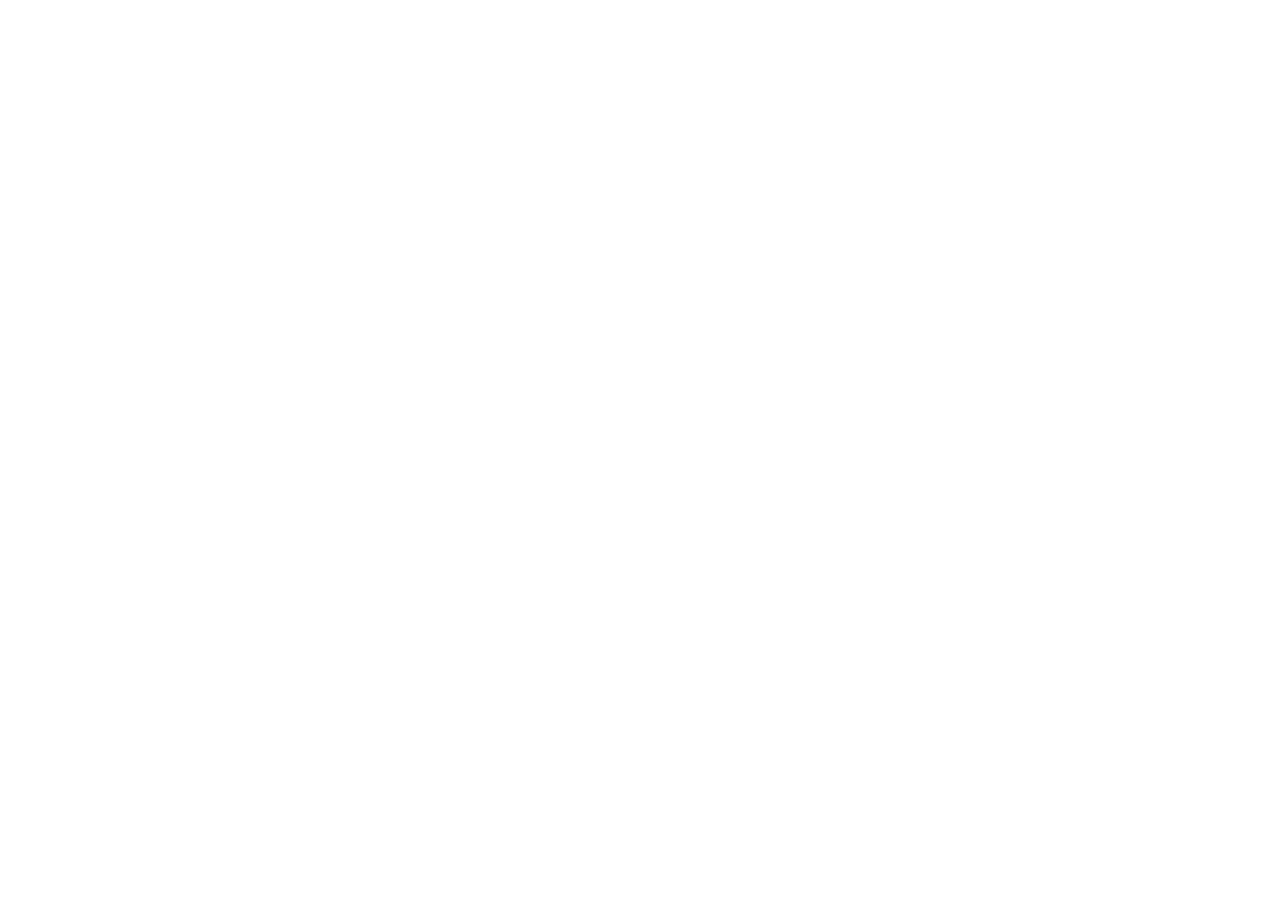
==== login.html @ da95b0d9 "init project" ====
<!DOCTYPE html>
<html lang="en">
  <head>
    <meta charset="UTF-8" />
    <meta http-equiv="X-UA-Compatible" content="IE=edge" />
    <meta name="viewport" content="width=device-width, initial-scale=1.0" />
    <title>Document</title>
  </head>
  <body></body>
</html>
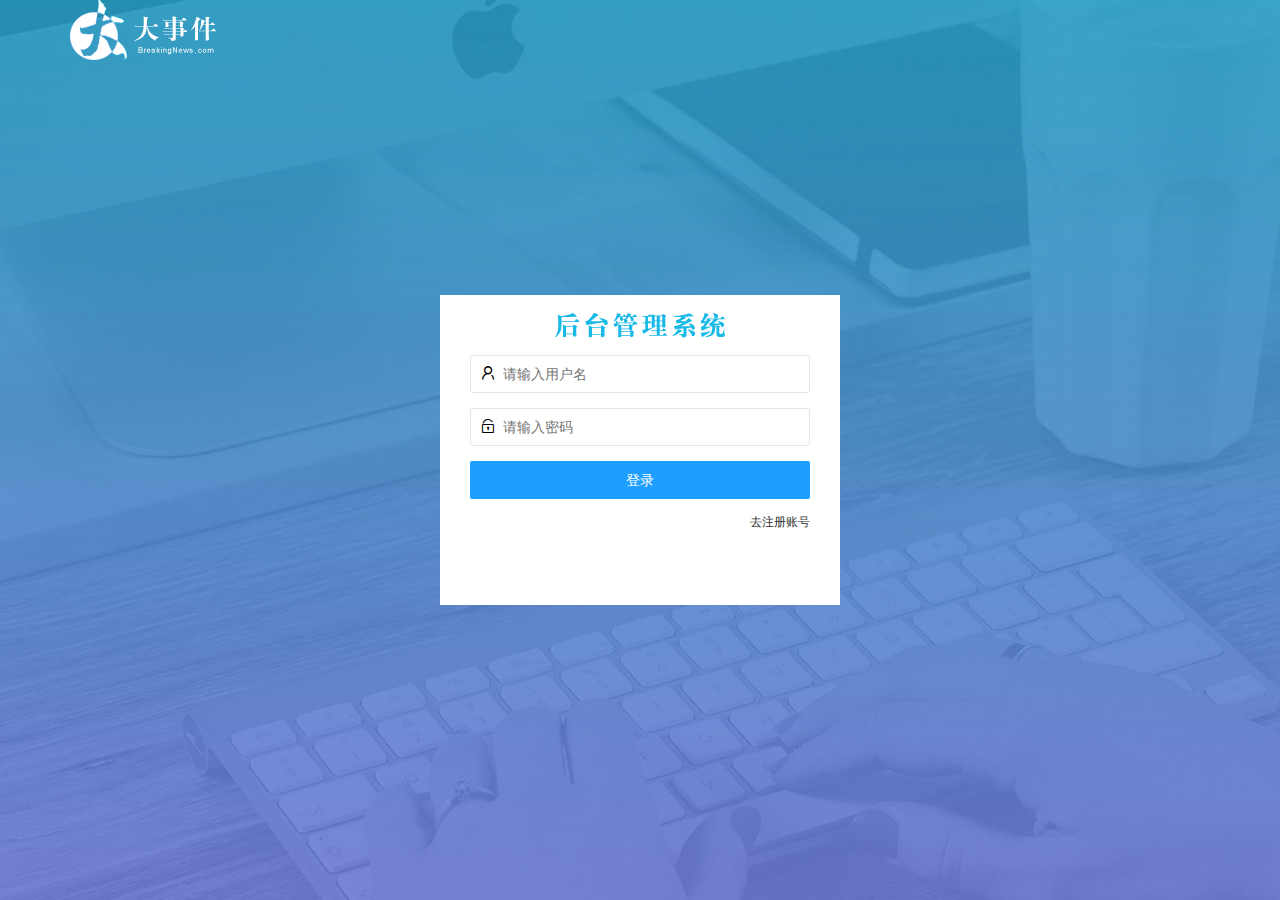
==== commit 03a6782c: "完成了登录注册的功能开发" ====
--- a/login.html
+++ b/login.html
@@ -2,9 +2,134 @@
 <html lang="en">
   <head>
     <meta charset="UTF-8" />
-    <meta http-equiv="X-UA-Compatible" content="IE=edge" />
     <meta name="viewport" content="width=device-width, initial-scale=1.0" />
-    <title>Document</title>
+    <title>大事件-登录/注册</title>
+    <!-- 导入 LayUI 的样式 -->
+    <link rel="stylesheet" href="/assets/lib/layui/css/layui.css" />
+    <!-- 导入自己的样式表 -->
+    <link rel="stylesheet" href="/assets/css/login.css" />
   </head>
-  <body></body>
+  <body>
+    <!-- 头部的 Logo 区域 -->
+    <div class="layui-main">
+      <img src="/assets/images/logo.png" alt="" />
+    </div>
+
+    <!-- 登录注册区域 -->
+    <div class="loginAndRegBox">
+      <div class="title-box"></div>
+      <!-- 登录的div -->
+      <div class="login-box">
+        <!-- 登录的表单 -->
+        <form class="layui-form" id="form_login">
+          <!-- 用户名 -->
+          <div class="layui-form-item">
+            <i class="layui-icon layui-icon-username"></i>
+            <input
+              type="text"
+              name="username"
+              required
+              lay-verify="required"
+              placeholder="请输入用户名"
+              autocomplete="off"
+              class="layui-input"
+            />
+          </div>
+          <!-- 密码 -->
+          <div class="layui-form-item">
+            <i class="layui-icon layui-icon-password"></i>
+            <input
+              type="password"
+              name="password"
+              required
+              lay-verify="required|pwd"
+              placeholder="请输入密码"
+              autocomplete="off"
+              class="layui-input"
+            />
+          </div>
+          <!-- 登录按钮 -->
+          <div class="layui-form-item">
+            <!-- 注意：表单提交按钮和普通按钮的区别，就是 lay-submit 属性 -->
+            <button
+              class="layui-btn layui-btn-fluid layui-btn-normal"
+              lay-submit
+            >
+              登录
+            </button>
+          </div>
+          <div class="layui-form-item links">
+            <a href="javascript:;" id="link_reg">去注册账号</a>
+          </div>
+        </form>
+      </div>
+      <!-- 注册的div -->
+      <div class="reg-box">
+        <!-- 注册的表单 -->
+        <form class="layui-form" id="form_reg">
+          <!-- 用户名 -->
+          <div class="layui-form-item">
+            <i class="layui-icon layui-icon-username"></i>
+            <input
+              type="text"
+              name="username"
+              required
+              lay-verify="required"
+              placeholder="请输入用户名"
+              autocomplete="off"
+              class="layui-input"
+            />
+          </div>
+          <!-- 密码 -->
+          <div class="layui-form-item">
+            <i class="layui-icon layui-icon-password"></i>
+            <input
+              type="password"
+              name="password"
+              required
+              lay-verify="required|pwd"
+              placeholder="请输入密码"
+              autocomplete="off"
+              class="layui-input"
+            />
+          </div>
+          <!-- 密码确认框 -->
+          <div class="layui-form-item">
+            <i class="layui-icon layui-icon-password"></i>
+            <input
+              type="password"
+              name="repassword"
+              required
+              lay-verify="required|pwd|repwd"
+              placeholder="再次确认密码"
+              autocomplete="off"
+              class="layui-input"
+            />
+          </div>
+          <!-- 注册按钮 -->
+          <div class="layui-form-item">
+            <!-- 注意：表单提交按钮和普通按钮的区别，就是 lay-submit 属性 -->
+            <button
+              class="layui-btn layui-btn-fluid layui-btn-normal"
+              lay-submit
+            >
+              注册
+            </button>
+          </div>
+          <div class="layui-form-item links">
+            <a href="javascript:;" id="link_login">去登录</a>
+          </div>
+        </form>
+      </div>
+    </div>
+
+    <!-- 导入 Layui 的JS文件 -->
+    <script src="/assets/lib/layui/layui.all.js"></script>
+    <!-- 导入 JQuery -->
+    <script src="/assets/lib/jquery.js"></script>
+    <!-- 导入自己封装的 baseAPI.js -->
+    <script src="/assets/js/baseAPI.js"></script>
+    <!-- 导入自己的 JavaScript 脚本 -->
+    <script src="/assets/js/login.js"></script>
+  </body>
 </html>
--- a/assets/lib/layui/css/layui.css
+++ b/assets/lib/layui/css/layui.css
@@ -0,0 +1,2 @@
+/** layui-v2.5.5 MIT License By https://www.layui.com */
+ .layui-inline,img{display:inline-block;vertical-align:middle}h1,h2,h3,h4,h5,h6{font-weight:400}.layui-edge,.layui-header,.layui-inline,.layui-main{position:relative}.layui-body,.layui-edge,.layui-elip{overflow:hidden}.layui-btn,.layui-edge,.layui-inline,img{vertical-align:middle}.layui-btn,.layui-disabled,.layui-icon,.layui-unselect{-moz-user-select:none;-webkit-user-select:none;-ms-user-select:none}.layui-elip,.layui-form-checkbox span,.layui-form-pane .layui-form-label{text-overflow:ellipsis;white-space:nowrap}.layui-breadcrumb,.layui-tree-btnGroup{visibility:hidden}blockquote,body,button,dd,div,dl,dt,form,h1,h2,h3,h4,h5,h6,input,li,ol,p,pre,td,textarea,th,ul{margin:0;padding:0;-webkit-tap-highlight-color:rgba(0,0,0,0)}a:active,a:hover{outline:0}img{border:none}li{list-style:none}table{border-collapse:collapse;border-spacing:0}h4,h5,h6{font-size:100%}button,input,optgroup,option,select,textarea{font-family:inherit;font-size:inherit;font-style:inherit;font-weight:inherit;outline:0}pre{white-space:pre-wrap;white-space:-moz-pre-wrap;white-space:-pre-wrap;white-space:-o-pre-wrap;word-wrap:break-word}body{line-height:24px;font:14px Helvetica Neue,Helvetica,PingFang SC,Tahoma,Arial,sans-serif}hr{height:1px;margin:10px 0;border:0;clear:both}a{color:#333;text-decoration:none}a:hover{color:#777}a cite{font-style:normal;*cursor:pointer}.layui-border-box,.layui-border-box *{box-sizing:border-box}.layui-box,.layui-box *{box-sizing:content-box}.layui-clear{clear:both;*zoom:1}.layui-clear:after{content:'\20';clear:both;*zoom:1;display:block;height:0}.layui-inline{*display:inline;*zoom:1}.layui-edge{display:inline-block;width:0;height:0;border-width:6px;border-style:dashed;border-color:transparent}.layui-edge-top{top:-4px;border-bottom-color:#999;border-bottom-style:solid}.layui-edge-right{border-left-color:#999;border-left-style:solid}.layui-edge-bottom{top:2px;border-top-color:#999;border-top-style:solid}.layui-edge-left{border-right-color:#999;border-right-style:solid}.layui-disabled,.layui-disabled:hover{color:#d2d2d2!important;cursor:not-allowed!important}.layui-circle{border-radius:100%}.layui-show{display:block!important}.layui-hide{display:none!important}@font-face{font-family:layui-icon;src:url(../font/iconfont.eot?v=250);src:url(../font/iconfont.eot?v=250#iefix) format('embedded-opentype'),url(../font/iconfont.woff2?v=250) format('woff2'),url(../font/iconfont.woff?v=250) format('woff'),url(../font/iconfont.ttf?v=250) format('truetype'),url(../font/iconfont.svg?v=250#layui-icon) format('svg')}.layui-icon{font-family:layui-icon!important;font-size:16px;font-style:normal;-webkit-font-smoothing:antialiased;-moz-osx-font-smoothing:grayscale}.layui-icon-reply-fill:before{content:"\e611"}.layui-icon-set-fill:before{content:"\e614"}.layui-icon-menu-fill:before{content:"\e60f"}.layui-icon-search:before{content:"\e615"}.layui-icon-share:before{content:"\e641"}.layui-icon-set-sm:before{content:"\e620"}.layui-icon-engine:before{content:"\e628"}.layui-icon-close:before{content:"\1006"}.layui-icon-close-fill:before{content:"\1007"}.layui-icon-chart-screen:before{content:"\e629"}.layui-icon-star:before{content:"\e600"}.layui-icon-circle-dot:before{content:"\e617"}.layui-icon-chat:before{content:"\e606"}.layui-icon-release:before{content:"\e609"}.layui-icon-list:before{content:"\e60a"}.layui-icon-chart:before{content:"\e62c"}.layui-icon-ok-circle:before{content:"\1005"}.layui-icon-layim-theme:before{content:"\e61b"}.layui-icon-table:before{content:"\e62d"}.layui-icon-right:before{content:"\e602"}.layui-icon-left:before{content:"\e603"}.layui-icon-cart-simple:before{content:"\e698"}.layui-icon-face-cry:before{content:"\e69c"}.layui-icon-face-smile:before{content:"\e6af"}.layui-icon-survey:before{content:"\e6b2"}.layui-icon-tree:before{content:"\e62e"}.layui-icon-upload-circle:before{content:"\e62f"}.layui-icon-add-circle:before{content:"\e61f"}.layui-icon-download-circle:before{content:"\e601"}.layui-icon-templeate-1:before{content:"\e630"}.layui-icon-util:before{content:"\e631"}.layui-icon-face-surprised:before{content:"\e664"}.layui-icon-edit:before{content:"\e642"}.layui-icon-speaker:before{content:"\e645"}.layui-icon-down:before{content:"\e61a"}.layui-icon-file:before{content:"\e621"}.layui-icon-layouts:before{content:"\e632"}.layui-icon-rate-half:before{content:"\e6c9"}.layui-icon-add-circle-fine:before{content:"\e608"}.layui-icon-prev-circle:before{content:"\e633"}.layui-icon-read:before{content:"\e705"}.layui-icon-404:before{content:"\e61c"}.layui-icon-carousel:before{content:"\e634"}.layui-icon-help:before{content:"\e607"}.layui-icon-code-circle:before{content:"\e635"}.layui-icon-water:before{content:"\e636"}.layui-icon-username:before{content:"\e66f"}.layui-icon-find-fill:before{content:"\e670"}.layui-icon-about:before{content:"\e60b"}.layui-icon-location:before{content:"\e715"}.layui-icon-up:before{content:"\e619"}.layui-icon-pause:before{content:"\e651"}.layui-icon-date:before{content:"\e637"}.layui-icon-layim-uploadfile:before{content:"\e61d"}.layui-icon-delete:before{content:"\e640"}.layui-icon-play:before{content:"\e652"}.layui-icon-top:before{content:"\e604"}.layui-icon-friends:before{content:"\e612"}.layui-icon-refresh-3:before{content:"\e9aa"}.layui-icon-ok:before{content:"\e605"}.layui-icon-layer:before{content:"\e638"}.layui-icon-face-smile-fine:before{content:"\e60c"}.layui-icon-dollar:before{content:"\e659"}.layui-icon-group:before{content:"\e613"}.layui-icon-layim-download:before{content:"\e61e"}.layui-icon-picture-fine:before{content:"\e60d"}.layui-icon-link:before{content:"\e64c"}.layui-icon-diamond:before{content:"\e735"}.layui-icon-log:before{content:"\e60e"}.layui-icon-rate-solid:before{content:"\e67a"}.layui-icon-fonts-del:before{content:"\e64f"}.layui-icon-unlink:before{content:"\e64d"}.layui-icon-fonts-clear:before{content:"\e639"}.layui-icon-triangle-r:before{content:"\e623"}.layui-icon-circle:before{content:"\e63f"}.layui-icon-radio:before{content:"\e643"}.layui-icon-align-center:before{content:"\e647"}.layui-icon-align-right:before{content:"\e648"}.layui-icon-align-left:before{content:"\e649"}.layui-icon-loading-1:before{content:"\e63e"}.layui-icon-return:before{content:"\e65c"}.layui-icon-fonts-strong:before{content:"\e62b"}.layui-icon-upload:before{content:"\e67c"}.layui-icon-dialogue:before{content:"\e63a"}.layui-icon-video:before{content:"\e6ed"}.layui-icon-headset:before{content:"\e6fc"}.layui-icon-cellphone-fine:before{content:"\e63b"}.layui-icon-add-1:before{content:"\e654"}.layui-icon-face-smile-b:before{content:"\e650"}.layui-icon-fonts-html:before{content:"\e64b"}.layui-icon-form:before{content:"\e63c"}.layui-icon-cart:before{content:"\e657"}.layui-icon-camera-fill:before{content:"\e65d"}.layui-icon-tabs:before{content:"\e62a"}.layui-icon-fonts-code:before{content:"\e64e"}.layui-icon-fire:before{content:"\e756"}.layui-icon-set:before{content:"\e716"}.layui-icon-fonts-u:before{content:"\e646"}.layui-icon-triangle-d:before{content:"\e625"}.layui-icon-tips:before{content:"\e702"}.layui-icon-picture:before{content:"\e64a"}.layui-icon-more-vertical:before{content:"\e671"}.layui-icon-flag:before{content:"\e66c"}.layui-icon-loading:before{content:"\e63d"}.layui-icon-fonts-i:before{content:"\e644"}.layui-icon-refresh-1:before{content:"\e666"}.layui-icon-rmb:before{content:"\e65e"}.layui-icon-home:before{content:"\e68e"}.layui-icon-user:before{content:"\e770"}.layui-icon-notice:before{content:"\e667"}.layui-icon-login-weibo:before{content:"\e675"}.layui-icon-voice:before{content:"\e688"}.layui-icon-upload-drag:before{content:"\e681"}.layui-icon-login-qq:before{content:"\e676"}.layui-icon-snowflake:before{content:"\e6b1"}.layui-icon-file-b:before{content:"\e655"}.layui-icon-template:before{content:"\e663"}.layui-icon-auz:before{content:"\e672"}.layui-icon-console:before{content:"\e665"}.layui-icon-app:before{content:"\e653"}.layui-icon-prev:before{content:"\e65a"}.layui-icon-website:before{content:"\e7ae"}.layui-icon-next:before{content:"\e65b"}.layui-icon-component:before{content:"\e857"}.layui-icon-more:before{content:"\e65f"}.layui-icon-login-wechat:before{content:"\e677"}.layui-icon-shrink-right:before{content:"\e668"}.layui-icon-spread-left:before{content:"\e66b"}.layui-icon-camera:before{content:"\e660"}.layui-icon-note:before{content:"\e66e"}.layui-icon-refresh:before{content:"\e669"}.layui-icon-female:before{content:"\e661"}.layui-icon-male:before{content:"\e662"}.layui-icon-password:before{content:"\e673"}.layui-icon-senior:before{content:"\e674"}.layui-icon-theme:before{content:"\e66a"}.layui-icon-tread:before{content:"\e6c5"}.layui-icon-praise:before{content:"\e6c6"}.layui-icon-star-fill:before{content:"\e658"}.layui-icon-rate:before{content:"\e67b"}.layui-icon-template-1:before{content:"\e656"}.layui-icon-vercode:before{content:"\e679"}.layui-icon-cellphone:before{content:"\e678"}.layui-icon-screen-full:before{content:"\e622"}.layui-icon-screen-restore:before{content:"\e758"}.layui-icon-cols:before{content:"\e610"}.layui-icon-export:before{content:"\e67d"}.layui-icon-print:before{content:"\e66d"}.layui-icon-slider:before{content:"\e714"}.layui-icon-addition:before{content:"\e624"}.layui-icon-subtraction:before{content:"\e67e"}.layui-icon-service:before{content:"\e626"}.layui-icon-transfer:before{content:"\e691"}.layui-main{width:1140px;margin:0 auto}.layui-header{z-index:1000;height:60px}.layui-header a:hover{transition:all .5s;-webkit-transition:all .5s}.layui-side{position:fixed;left:0;top:0;bottom:0;z-index:999;width:200px;overflow-x:hidden}.layui-side-scroll{position:relative;width:220px;height:100%;overflow-x:hidden}.layui-body{position:absolute;left:200px;right:0;top:0;bottom:0;z-index:998;width:auto;overflow-y:auto;box-sizing:border-box}.layui-layout-body{overflow:hidden}.layui-layout-admin .layui-header{background-color:#23262E}.layui-layout-admin .layui-side{top:60px;width:200px;overflow-x:hidden}.layui-layout-admin .layui-body{position:fixed;top:60px;bottom:44px}.layui-layout-admin .layui-main{width:auto;margin:0 15px}.layui-layout-admin .layui-footer{position:fixed;left:200px;right:0;bottom:0;height:44px;line-height:44px;padding:0 15px;background-color:#eee}.layui-layout-admin .layui-logo{position:absolute;left:0;top:0;width:200px;height:100%;line-height:60px;text-align:center;color:#009688;font-size:16px}.layui-layout-admin .layui-header .layui-nav{background:0 0}.layui-layout-left{position:absolute!important;left:200px;top:0}.layui-layout-right{position:absolute!important;right:0;top:0}.layui-container{position:relative;margin:0 auto;padding:0 15px;box-sizing:border-box}.layui-fluid{position:relative;margin:0 auto;padding:0 15px}.layui-row:after,.layui-row:before{content:'';display:block;clear:both}.layui-col-lg1,.layui-col-lg10,.layui-col-lg11,.layui-col-lg12,.layui-col-lg2,.layui-col-lg3,.layui-col-lg4,.layui-col-lg5,.layui-col-lg6,.layui-col-lg7,.layui-col-lg8,.layui-col-lg9,.layui-col-md1,.layui-col-md10,.layui-col-md11,.layui-col-md12,.layui-col-md2,.layui-col-md3,.layui-col-md4,.layui-col-md5,.layui-col-md6,.layui-col-md7,.layui-col-md8,.layui-col-md9,.layui-col-sm1,.layui-col-sm10,.layui-col-sm11,.layui-col-sm12,.layui-col-sm2,.layui-col-sm3,.layui-col-sm4,.layui-col-sm5,.layui-col-sm6,.layui-col-sm7,.layui-col-sm8,.layui-col-sm9,.layui-col-xs1,.layui-col-xs10,.layui-col-xs11,.layui-col-xs12,.layui-col-xs2,.layui-col-xs3,.layui-col-xs4,.layui-col-xs5,.layui-col-xs6,.layui-col-xs7,.layui-col-xs8,.layui-col-xs9{position:relative;display:block;box-sizing:border-box}.layui-col-xs1,.layui-col-xs10,.layui-col-xs11,.layui-col-xs12,.layui-col-xs2,.layui-col-xs3,.layui-col-xs4,.layui-col-xs5,.layui-col-xs6,.layui-col-xs7,.layui-col-xs8,.layui-col-xs9{float:left}.layui-col-xs1{width:8.33333333%}.layui-col-xs2{width:16.66666667%}.layui-col-xs3{width:25%}.layui-col-xs4{width:33.33333333%}.layui-col-xs5{width:41.66666667%}.layui-col-xs6{width:50%}.layui-col-xs7{width:58.33333333%}.layui-col-xs8{width:66.66666667%}.layui-col-xs9{width:75%}.layui-col-xs10{width:83.33333333%}.layui-col-xs11{width:91.66666667%}.layui-col-xs12{width:100%}.layui-col-xs-offset1{margin-left:8.33333333%}.layui-col-xs-offset2{margin-left:16.66666667%}.layui-col-xs-offset3{margin-left:25%}.layui-col-xs-offset4{margin-left:33.33333333%}.layui-col-xs-offset5{margin-left:41.66666667%}.layui-col-xs-offset6{margin-left:50%}.layui-col-xs-offset7{margin-left:58.33333333%}.layui-col-xs-offset8{margin-left:66.66666667%}.layui-col-xs-offset9{margin-left:75%}.layui-col-xs-offset10{margin-left:83.33333333%}.layui-col-xs-offset11{margin-left:91.66666667%}.layui-col-xs-offset12{margin-left:100%}@media screen and (max-width:768px){.layui-hide-xs{display:none!important}.layui-show-xs-block{display:block!important}.layui-show-xs-inline{display:inline!important}.layui-show-xs-inline-block{display:inline-block!important}}@media screen and (min-width:768px){.layui-container{width:750px}.layui-hide-sm{display:none!important}.layui-show-sm-block{display:block!important}.layui-show-sm-inline{display:inline!important}.layui-show-sm-inline-block{display:inline-block!important}.layui-col-sm1,.layui-col-sm10,.layui-col-sm11,.layui-col-sm12,.layui-col-sm2,.layui-col-sm3,.layui-col-sm4,.layui-col-sm5,.layui-col-sm6,.layui-col-sm7,.layui-col-sm8,.layui-col-sm9{float:left}.layui-col-sm1{width:8.33333333%}.layui-col-sm2{width:16.66666667%}.layui-col-sm3{width:25%}.layui-col-sm4{width:33.33333333%}.layui-col-sm5{width:41.66666667%}.layui-col-sm6{width:50%}.layui-col-sm7{width:58.33333333%}.layui-col-sm8{width:66.66666667%}.layui-col-sm9{width:75%}.layui-col-sm10{width:83.33333333%}.layui-col-sm11{width:91.66666667%}.layui-col-sm12{width:100%}.layui-col-sm-offset1{margin-left:8.33333333%}.layui-col-sm-offset2{margin-left:16.66666667%}.layui-col-sm-offset3{margin-left:25%}.layui-col-sm-offset4{margin-left:33.33333333%}.layui-col-sm-offset5{margin-left:41.66666667%}.layui-col-sm-offset6{margin-left:50%}.layui-col-sm-offset7{margin-left:58.33333333%}.layui-col-sm-offset8{margin-left:66.66666667%}.layui-col-sm-offset9{margin-left:75%}.layui-col-sm-offset10{margin-left:83.33333333%}.layui-col-sm-offset11{margin-left:91.66666667%}.layui-col-sm-offset12{margin-left:100%}}@media screen and (min-width:992px){.layui-container{width:970px}.layui-hide-md{display:none!important}.layui-show-md-block{display:block!important}.layui-show-md-inline{display:inline!important}.layui-show-md-inline-block{display:inline-block!important}.layui-col-md1,.layui-col-md10,.layui-col-md11,.layui-col-md12,.layui-col-md2,.layui-col-md3,.layui-col-md4,.layui-col-md5,.layui-col-md6,.layui-col-md7,.layui-col-md8,.layui-col-md9{float:left}.layui-col-md1{width:8.33333333%}.layui-col-md2{width:16.66666667%}.layui-col-md3{width:25%}.layui-col-md4{width:33.33333333%}.layui-col-md5{width:41.66666667%}.layui-col-md6{width:50%}.layui-col-md7{width:58.33333333%}.layui-col-md8{width:66.66666667%}.layui-col-md9{width:75%}.layui-col-md10{width:83.33333333%}.layui-col-md11{width:91.66666667%}.layui-col-md12{width:100%}.layui-col-md-offset1{margin-left:8.33333333%}.layui-col-md-offset2{margin-left:16.66666667%}.layui-col-md-offset3{margin-left:25%}.layui-col-md-offset4{margin-left:33.33333333%}.layui-col-md-offset5{margin-left:41.66666667%}.layui-col-md-offset6{margin-left:50%}.layui-col-md-offset7{margin-left:58.33333333%}.layui-col-md-offset8{margin-left:66.66666667%}.layui-col-md-offset9{margin-left:75%}.layui-col-md-offset10{margin-left:83.33333333%}.layui-col-md-offset11{margin-left:91.66666667%}.layui-col-md-offset12{margin-left:100%}}@media screen and (min-width:1200px){.layui-container{width:1170px}.layui-hide-lg{display:none!important}.layui-show-lg-block{display:block!important}.layui-show-lg-inline{display:inline!important}.layui-show-lg-inline-block{display:inline-block!important}.layui-col-lg1,.layui-col-lg10,.layui-col-lg11,.layui-col-lg12,.layui-col-lg2,.layui-col-lg3,.layui-col-lg4,.layui-col-lg5,.layui-col-lg6,.layui-col-lg7,.layui-col-lg8,.layui-col-lg9{float:left}.layui-col-lg1{width:8.33333333%}.layui-col-lg2{width:16.66666667%}.layui-col-lg3{width:25%}.layui-col-lg4{width:33.33333333%}.layui-col-lg5{width:41.66666667%}.layui-col-lg6{width:50%}.layui-col-lg7{width:58.33333333%}.layui-col-lg8{width:66.66666667%}.layui-col-lg9{width:75%}.layui-col-lg10{width:83.33333333%}.layui-col-lg11{width:91.66666667%}.layui-col-lg12{width:100%}.layui-col-lg-offset1{margin-left:8.33333333%}.layui-col-lg-offset2{margin-left:16.66666667%}.layui-col-lg-offset3{margin-left:25%}.layui-col-lg-offset4{margin-left:33.33333333%}.layui-col-lg-offset5{margin-left:41.66666667%}.layui-col-lg-offset6{margin-left:50%}.layui-col-lg-offset7{margin-left:58.33333333%}.layui-col-lg-offset8{margin-left:66.66666667%}.layui-col-lg-offset9{margin-left:75%}.layui-col-lg-offset10{margin-left:83.33333333%}.layui-col-lg-offset11{margin-left:91.66666667%}.layui-col-lg-offset12{margin-left:100%}}.layui-col-space1{margin:-.5px}.layui-col-space1>*{padding:.5px}.layui-col-space3{margin:-1.5px}.layui-col-space3>*{padding:1.5px}.layui-col-space5{margin:-2.5px}.layui-col-space5>*{padding:2.5px}.layui-col-space8{margin:-3.5px}.layui-col-space8>*{padding:3.5px}.layui-col-space10{margin:-5px}.layui-col-space10>*{padding:5px}.layui-col-space12{margin:-6px}.layui-col-space12>*{padding:6px}.layui-col-space15{margin:-7.5px}.layui-col-space15>*{padding:7.5px}.layui-col-space18{margin:-9px}.layui-col-space18>*{padding:9px}.layui-col-space20{margin:-10px}.layui-col-space20>*{padding:10px}.layui-col-space22{margin:-11px}.layui-col-space22>*{padding:11px}.layui-col-space25{margin:-12.5px}.layui-col-space25>*{padding:12.5px}.layui-col-space30{margin:-15px}.layui-col-space30>*{padding:15px}.layui-btn,.layui-input,.layui-select,.layui-textarea,.layui-upload-button{outline:0;-webkit-appearance:none;transition:all .3s;-webkit-transition:all .3s;box-sizing:border-box}.layui-elem-quote{margin-bottom:10px;padding:15px;line-height:22px;border-left:5px solid #009688;border-radius:0 2px 2px 0;background-color:#f2f2f2}.layui-quote-nm{border-style:solid;border-width:1px 1px 1px 5px;background:0 0}.layui-elem-field{margin-bottom:10px;padding:0;border-width:1px;border-style:solid}.layui-elem-field legend{margin-left:20px;padding:0 10px;font-size:20px;font-weight:300}.layui-field-title{margin:10px 0 20px;border-width:1px 0 0}.layui-field-box{padding:10px 15px}.layui-field-title .layui-field-box{padding:10px 0}.layui-progress{position:relative;height:6px;border-radius:20px;background-color:#e2e2e2}.layui-progress-bar{position:absolute;left:0;top:0;width:0;max-width:100%;height:6px;border-radius:20px;text-align:right;background-color:#5FB878;transition:all .3s;-webkit-transition:all .3s}.layui-progress-big,.layui-progress-big .layui-progress-bar{height:18px;line-height:18px}.layui-progress-text{position:relative;top:-20px;line-height:18px;font-size:12px;color:#666}.layui-progress-big .layui-progress-text{position:static;padding:0 10px;color:#fff}.layui-collapse{border-width:1px;border-style:solid;border-radius:2px}.layui-colla-content,.layui-colla-item{border-top-width:1px;border-top-style:solid}.layui-colla-item:first-child{border-top:none}.layui-colla-title{position:relative;height:42px;line-height:42px;padding:0 15px 0 35px;color:#333;background-color:#f2f2f2;cursor:pointer;font-size:14px;overflow:hidden}.layui-colla-content{display:none;padding:10px 15px;line-height:22px;color:#666}.layui-colla-icon{position:absolute;left:15px;top:0;font-size:14px}.layui-card{margin-bottom:15px;border-radius:2px;background-color:#fff;box-shadow:0 1px 2px 0 rgba(0,0,0,.05)}.layui-card:last-child{margin-bottom:0}.layui-card-header{position:relative;height:42px;line-height:42px;padding:0 15px;border-bottom:1px solid #f6f6f6;color:#333;border-radius:2px 2px 0 0;font-size:14px}.layui-bg-black,.layui-bg-blue,.layui-bg-cyan,.layui-bg-green,.layui-bg-orange,.layui-bg-red{color:#fff!important}.layui-card-body{position:relative;padding:10px 15px;line-height:24px}.layui-card-body[pad15]{padding:15px}.layui-card-body[pad20]{padding:20px}.layui-card-body .layui-table{margin:5px 0}.layui-card .layui-tab{margin:0}.layui-panel-window{position:relative;padding:15px;border-radius:0;border-top:5px solid #E6E6E6;background-color:#fff}.layui-auxiliar-moving{position:fixed;left:0;right:0;top:0;bottom:0;width:100%;height:100%;background:0 0;z-index:9999999999}.layui-form-label,.layui-form-mid,.layui-form-select,.layui-input-block,.layui-input-inline,.layui-textarea{position:relative}.layui-bg-red{background-color:#FF5722!important}.layui-bg-orange{background-color:#FFB800!important}.layui-bg-green{background-color:#009688!important}.layui-bg-cyan{background-color:#2F4056!important}.layui-bg-blue{background-color:#1E9FFF!important}.layui-bg-black{background-color:#393D49!important}.layui-bg-gray{background-color:#eee!important;color:#666!important}.layui-badge-rim,.layui-colla-content,.layui-colla-item,.layui-collapse,.layui-elem-field,.layui-form-pane .layui-form-item[pane],.layui-form-pane .layui-form-label,.layui-input,.layui-layedit,.layui-layedit-tool,.layui-quote-nm,.layui-select,.layui-tab-bar,.layui-tab-card,.layui-tab-title,.layui-tab-title .layui-this:after,.layui-textarea{border-color:#e6e6e6}.layui-timeline-item:before,hr{background-color:#e6e6e6}.layui-text{line-height:22px;font-size:14px;color:#666}.layui-text h1,.layui-text h2,.layui-text h3{font-weight:500;color:#333}.layui-text h1{font-size:30px}.layui-text h2{font-size:24px}.layui-text h3{font-size:18px}.layui-text a:not(.layui-btn){color:#01AAED}.layui-text a:not(.layui-btn):hover{text-decoration:underline}.layui-text ul{padding:5px 0 5px 15px}.layui-text ul li{margin-top:5px;list-style-type:disc}.layui-text em,.layui-word-aux{color:#999!important;padding:0 5px!important}.layui-btn{display:inline-block;height:38px;line-height:38px;padding:0 18px;background-color:#009688;color:#fff;white-space:nowrap;text-align:center;font-size:14px;border:none;border-radius:2px;cursor:pointer}.layui-btn:hover{opacity:.8;filter:alpha(opacity=80);color:#fff}.layui-btn:active{opacity:1;filter:alpha(opacity=100)}.layui-btn+.layui-btn{margin-left:10px}.layui-btn-container{font-size:0}.layui-btn-container .layui-btn{margin-right:10px;margin-bottom:10px}.layui-btn-container .layui-btn+.layui-btn{margin-left:0}.layui-table .layui-btn-container .layui-btn{margin-bottom:9px}.layui-btn-radius{border-radius:100px}.layui-btn .layui-icon{margin-right:3px;font-size:18px;vertical-align:bottom;vertical-align:middle\9}.layui-btn-primary{border:1px solid #C9C9C9;background-color:#fff;color:#555}.layui-btn-primary:hover{border-color:#009688;color:#333}.layui-btn-normal{background-color:#1E9FFF}.layui-btn-warm{background-color:#FFB800}.layui-btn-danger{background-color:#FF5722}.layui-btn-checked{background-color:#5FB878}.layui-btn-disabled,.layui-btn-disabled:active,.layui-btn-disabled:hover{border:1px solid #e6e6e6;background-color:#FBFBFB;color:#C9C9C9;cursor:not-allowed;opacity:1}.layui-btn-lg{height:44px;line-height:44px;padding:0 25px;font-size:16px}.layui-btn-sm{height:30px;line-height:30px;padding:0 10px;font-size:12px}.layui-btn-sm i{font-size:16px!important}.layui-btn-xs{height:22px;line-height:22px;padding:0 5px;font-size:12px}.layui-btn-xs i{font-size:14px!important}.layui-btn-group{display:inline-block;vertical-align:middle;font-size:0}.layui-btn-group .layui-btn{margin-left:0!important;margin-right:0!important;border-left:1px solid rgba(255,255,255,.5);border-radius:0}.layui-btn-group .layui-btn-primary{border-left:none}.layui-btn-group .layui-btn-primary:hover{border-color:#C9C9C9;color:#009688}.layui-btn-group .layui-btn:first-child{border-left:none;border-radius:2px 0 0 2px}.layui-btn-group .layui-btn-primary:first-child{border-left:1px solid #c9c9c9}.layui-btn-group .layui-btn:last-child{border-radius:0 2px 2px 0}.layui-btn-group .layui-btn+.layui-btn{margin-left:0}.layui-btn-group+.layui-btn-group{margin-left:10px}.layui-btn-fluid{width:100%}.layui-input,.layui-select,.layui-textarea{height:38px;line-height:1.3;line-height:38px\9;border-width:1px;border-style:solid;background-color:#fff;border-radius:2px}.layui-input::-webkit-input-placeholder,.layui-select::-webkit-input-placeholder,.layui-textarea::-webkit-input-placeholder{line-height:1.3}.layui-input,.layui-textarea{display:block;width:100%;padding-left:10px}.layui-input:hover,.layui-textarea:hover{border-color:#D2D2D2!important}.layui-input:focus,.layui-textarea:focus{border-color:#C9C9C9!important}.layui-textarea{min-height:100px;height:auto;line-height:20px;padding:6px 10px;resize:vertical}.layui-select{padding:0 10px}.layui-form input[type=checkbox],.layui-form input[type=radio],.layui-form select{display:none}.layui-form [lay-ignore]{display:initial}.layui-form-item{margin-bottom:15px;clear:both;*zoom:1}.layui-form-item:after{content:'\20';clear:both;*zoom:1;display:block;height:0}.layui-form-label{float:left;display:block;padding:9px 15px;width:80px;font-weight:400;line-height:20px;text-align:right}.layui-form-label-col{display:block;float:none;padding:9px 0;line-height:20px;text-align:left}.layui-form-item .layui-inline{margin-bottom:5px;margin-right:10px}.layui-input-block{margin-left:110px;min-height:36px}.layui-input-inline{display:inline-block;vertical-align:middle}.layui-form-item .layui-input-inline{float:left;width:190px;margin-right:10px}.layui-form-text .layui-input-inline{width:auto}.layui-form-mid{float:left;display:block;padding:9px 0!important;line-height:20px;margin-right:10px}.layui-form-danger+.layui-form-select .layui-input,.layui-form-danger:focus{border-color:#FF5722!important}.layui-form-select .layui-input{padding-right:30px;cursor:pointer}.layui-form-select .layui-edge{position:absolute;right:10px;top:50%;margin-top:-3px;cursor:pointer;border-width:6px;border-top-color:#c2c2c2;border-top-style:solid;transition:all .3s;-webkit-transition:all .3s}.layui-form-select dl{display:none;position:absolute;left:0;top:42px;padding:5px 0;z-index:899;min-width:100%;border:1px solid #d2d2d2;max-height:300px;overflow-y:auto;background-color:#fff;border-radius:2px;box-shadow:0 2px 4px rgba(0,0,0,.12);box-sizing:border-box}.layui-form-select dl dd,.layui-form-select dl dt{padding:0 10px;line-height:36px;white-space:nowrap;overflow:hidden;text-overflow:ellipsis}.layui-form-select dl dt{font-size:12px;color:#999}.layui-form-select dl dd{cursor:pointer}.layui-form-select dl dd:hover{background-color:#f2f2f2;-webkit-transition:.5s all;transition:.5s all}.layui-form-select .layui-select-group dd{padding-left:20px}.layui-form-select dl dd.layui-select-tips{padding-left:10px!important;color:#999}.layui-form-select dl dd.layui-this{background-color:#5FB878;color:#fff}.layui-form-checkbox,.layui-form-select dl dd.layui-disabled{background-color:#fff}.layui-form-selected dl{display:block}.layui-form-checkbox,.layui-form-checkbox *,.layui-form-switch{display:inline-block;vertical-align:middle}.layui-form-selected .layui-edge{margin-top:-9px;-webkit-transform:rotate(180deg);transform:rotate(180deg);margin-top:-3px\9}:root .layui-form-selected .layui-edge{margin-top:-9px\0/IE9}.layui-form-selectup dl{top:auto;bottom:42px}.layui-select-none{margin:5px 0;text-align:center;color:#999}.layui-select-disabled .layui-disabled{border-color:#eee!important}.layui-select-disabled .layui-edge{border-top-color:#d2d2d2}.layui-form-checkbox{position:relative;height:30px;line-height:30px;margin-right:10px;padding-right:30px;cursor:pointer;font-size:0;-webkit-transition:.1s linear;transition:.1s linear;box-sizing:border-box}.layui-form-checkbox span{padding:0 10px;height:100%;font-size:14px;border-radius:2px 0 0 2px;background-color:#d2d2d2;color:#fff;overflow:hidden}.layui-form-checkbox:hover span{background-color:#c2c2c2}.layui-form-checkbox i{position:absolute;right:0;top:0;width:30px;height:28px;border:1px solid #d2d2d2;border-left:none;border-radius:0 2px 2px 0;color:#fff;font-size:20px;text-align:center}.layui-form-checkbox:hover i{border-color:#c2c2c2;color:#c2c2c2}.layui-form-checked,.layui-form-checked:hover{border-color:#5FB878}.layui-form-checked span,.layui-form-checked:hover span{background-color:#5FB878}.layui-form-checked i,.layui-form-checked:hover i{color:#5FB878}.layui-form-item .layui-form-checkbox{margin-top:4px}.layui-form-checkbox[lay-skin=primary]{height:auto!important;line-height:normal!important;min-width:18px;min-height:18px;border:none!important;margin-right:0;padding-left:28px;padding-right:0;background:0 0}.layui-form-checkbox[lay-skin=primary] span{padding-left:0;padding-right:15px;line-height:18px;background:0 0;color:#666}.layui-form-checkbox[lay-skin=primary] i{right:auto;left:0;width:16px;height:16px;line-height:16px;border:1px solid #d2d2d2;font-size:12px;border-radius:2px;background-color:#fff;-webkit-transition:.1s linear;transition:.1s linear}.layui-form-checkbox[lay-skin=primary]:hover i{border-color:#5FB878;color:#fff}.layui-form-checked[lay-skin=primary] i{border-color:#5FB878!important;background-color:#5FB878;color:#fff}.layui-checkbox-disbaled[lay-skin=primary] span{background:0 0!important;color:#c2c2c2}.layui-checkbox-disbaled[lay-skin=primary]:hover i{border-color:#d2d2d2}.layui-form-item .layui-form-checkbox[lay-skin=primary]{margin-top:10px}.layui-form-switch{position:relative;height:22px;line-height:22px;min-width:35px;padding:0 5px;margin-top:8px;border:1px solid #d2d2d2;border-radius:20px;cursor:pointer;background-color:#fff;-webkit-transition:.1s linear;transition:.1s linear}.layui-form-switch i{position:absolute;left:5px;top:3px;width:16px;height:16px;border-radius:20px;background-color:#d2d2d2;-webkit-transition:.1s linear;transition:.1s linear}.layui-form-switch em{position:relative;top:0;width:25px;margin-left:21px;padding:0!important;text-align:center!important;color:#999!important;font-style:normal!important;font-size:12px}.layui-form-onswitch{border-color:#5FB878;background-color:#5FB878}.layui-checkbox-disbaled,.layui-checkbox-disbaled i{border-color:#e2e2e2!important}.layui-form-onswitch i{left:100%;margin-left:-21px;background-color:#fff}.layui-form-onswitch em{margin-left:5px;margin-right:21px;color:#fff!important}.layui-checkbox-disbaled span{background-color:#e2e2e2!important}.layui-checkbox-disbaled:hover i{color:#fff!important}[lay-radio]{display:none}.layui-form-radio,.layui-form-radio *{display:inline-block;vertical-align:middle}.layui-form-radio{line-height:28px;margin:6px 10px 0 0;padding-right:10px;cursor:pointer;font-size:0}.layui-form-radio *{font-size:14px}.layui-form-radio>i{margin-right:8px;font-size:22px;color:#c2c2c2}.layui-form-radio>i:hover,.layui-form-radioed>i{color:#5FB878}.layui-radio-disbaled>i{color:#e2e2e2!important}.layui-form-pane .layui-form-label{width:110px;padding:8px 15px;height:38px;line-height:20px;border-width:1px;border-style:solid;border-radius:2px 0 0 2px;text-align:center;background-color:#FBFBFB;overflow:hidden;box-sizing:border-box}.layui-form-pane .layui-input-inline{margin-left:-1px}.layui-form-pane .layui-input-block{margin-left:110px;left:-1px}.layui-form-pane .layui-input{border-radius:0 2px 2px 0}.layui-form-pane .layui-form-text .layui-form-label{float:none;width:100%;border-radius:2px;box-sizing:border-box;text-align:left}.layui-form-pane .layui-form-text .layui-input-inline{display:block;margin:0;top:-1px;clear:both}.layui-form-pane .layui-form-text .layui-input-block{margin:0;left:0;top:-1px}.layui-form-pane .layui-form-text .layui-textarea{min-height:100px;border-radius:0 0 2px 2px}.layui-form-pane .layui-form-checkbox{margin:4px 0 4px 10px}.layui-form-pane .layui-form-radio,.layui-form-pane .layui-form-switch{margin-top:6px;margin-left:10px}.layui-form-pane .layui-form-item[pane]{position:relative;border-width:1px;border-style:solid}.layui-form-pane .layui-form-item[pane] .layui-form-label{position:absolute;left:0;top:0;height:100%;border-width:0 1px 0 0}.layui-form-pane .layui-form-item[pane] .layui-input-inline{margin-left:110px}@media screen and (max-width:450px){.layui-form-item .layui-form-label{text-overflow:ellipsis;overflow:hidden;white-space:nowrap}.layui-form-item .layui-inline{display:block;margin-right:0;margin-bottom:20px;clear:both}.layui-form-item .layui-inline:after{content:'\20';clear:both;display:block;height:0}.layui-form-item .layui-input-inline{display:block;float:none;left:-3px;width:auto;margin:0 0 10px 112px}.layui-form-item .layui-input-inline+.layui-form-mid{margin-left:110px;top:-5px;padding:0}.layui-form-item .layui-form-checkbox{margin-right:5px;margin-bottom:5px}}.layui-layedit{border-width:1px;border-style:solid;border-radius:2px}.layui-layedit-tool{padding:3px 5px;border-bottom-width:1px;border-bottom-style:solid;font-size:0}.layedit-tool-fixed{position:fixed;top:0;border-top:1px solid #e2e2e2}.layui-layedit-tool .layedit-tool-mid,.layui-layedit-tool .layui-icon{display:inline-block;vertical-align:middle;text-align:center;font-size:14px}.layui-layedit-tool .layui-icon{position:relative;width:32px;height:30px;line-height:30px;margin:3px 5px;color:#777;cursor:pointer;border-radius:2px}.layui-layedit-tool .layui-icon:hover{color:#393D49}.layui-layedit-tool .layui-icon:active{color:#000}.layui-layedit-tool .layedit-tool-active{background-color:#e2e2e2;color:#000}.layui-layedit-tool .layui-disabled,.layui-layedit-tool .layui-disabled:hover{color:#d2d2d2;cursor:not-allowed}.layui-layedit-tool .layedit-tool-mid{width:1px;height:18px;margin:0 10px;background-color:#d2d2d2}.layedit-tool-html{width:50px!important;font-size:30px!important}.layedit-tool-b,.layedit-tool-code,.layedit-tool-help{font-size:16px!important}.layedit-tool-d,.layedit-tool-face,.layedit-tool-image,.layedit-tool-unlink{font-size:18px!important}.layedit-tool-image input{position:absolute;font-size:0;left:0;top:0;width:100%;height:100%;opacity:.01;filter:Alpha(opacity=1);cursor:pointer}.layui-layedit-iframe iframe{display:block;width:100%}#LAY_layedit_code{overflow:hidden}.layui-laypage{display:inline-block;*display:inline;*zoom:1;vertical-align:middle;margin:10px 0;font-size:0}.layui-laypage>a:first-child,.layui-laypage>a:first-child em{border-radius:2px 0 0 2px}.layui-laypage>a:last-child,.layui-laypage>a:last-child em{border-radius:0 2px 2px 0}.layui-laypage>:first-child{margin-left:0!important}.layui-laypage>:last-child{margin-right:0!important}.layui-laypage a,.layui-laypage button,.layui-laypage input,.layui-laypage select,.layui-laypage span{border:1px solid #e2e2e2}.layui-laypage a,.layui-laypage span{display:inline-block;*display:inline;*zoom:1;vertical-align:middle;padding:0 15px;height:28px;line-height:28px;margin:0 -1px 5px 0;background-color:#fff;color:#333;font-size:12px}.layui-flow-more a *,.layui-laypage input,.layui-table-view select[lay-ignore]{display:inline-block}.layui-laypage a:hover{color:#009688}.layui-laypage em{font-style:normal}.layui-laypage .layui-laypage-spr{color:#999;font-weight:700}.layui-laypage a{text-decoration:none}.layui-laypage .layui-laypage-curr{position:relative}.layui-laypage .layui-laypage-curr em{position:relative;color:#fff}.layui-laypage .layui-laypage-curr .layui-laypage-em{position:absolute;left:-1px;top:-1px;padding:1px;width:100%;height:100%;background-color:#009688}.layui-laypage-em{border-radius:2px}.layui-laypage-next em,.layui-laypage-prev em{font-family:Sim sun;font-size:16px}.layui-laypage .layui-laypage-count,.layui-laypage .layui-laypage-limits,.layui-laypage .layui-laypage-refresh,.layui-laypage .layui-laypage-skip{margin-left:10px;margin-right:10px;padding:0;border:none}.layui-laypage .layui-laypage-limits,.layui-laypage .layui-laypage-refresh{vertical-align:top}.layui-laypage .layui-laypage-refresh i{font-size:18px;cursor:pointer}.layui-laypage select{height:22px;padding:3px;border-radius:2px;cursor:pointer}.layui-laypage .layui-laypage-skip{height:30px;line-height:30px;color:#999}.layui-laypage button,.layui-laypage input{height:30px;line-height:30px;border-radius:2px;vertical-align:top;background-color:#fff;box-sizing:border-box}.layui-laypage input{width:40px;margin:0 10px;padding:0 3px;text-align:center}.layui-laypage input:focus,.layui-laypage select:focus{border-color:#009688!important}.layui-laypage button{margin-left:10px;padding:0 10px;cursor:pointer}.layui-table,.layui-table-view{margin:10px 0}.layui-flow-more{margin:10px 0;text-align:center;color:#999;font-size:14px}.layui-flow-more a{height:32px;line-height:32px}.layui-flow-more a *{vertical-align:top}.layui-flow-more a cite{padding:0 20px;border-radius:3px;background-color:#eee;color:#333;font-style:normal}.layui-flow-more a cite:hover{opacity:.8}.layui-flow-more a i{font-size:30px;color:#737383}.layui-table{width:100%;background-color:#fff;color:#666}.layui-table tr{transition:all .3s;-webkit-transition:all .3s}.layui-table th{text-align:left;font-weight:400}.layui-table tbody tr:hover,.layui-table thead tr,.layui-table-click,.layui-table-header,.layui-table-hover,.layui-table-mend,.layui-table-patch,.layui-table-tool,.layui-table-total,.layui-table-total tr,.layui-table[lay-even] tr:nth-child(even){background-color:#f2f2f2}.layui-table td,.layui-table th,.layui-table-col-set,.layui-table-fixed-r,.layui-table-grid-down,.layui-table-header,.layui-table-page,.layui-table-tips-main,.layui-table-tool,.layui-table-total,.layui-table-view,.layui-table[lay-skin=line],.layui-table[lay-skin=row]{border-width:1px;border-style:solid;border-color:#e6e6e6}.layui-table td,.layui-table th{position:relative;padding:9px 15px;min-height:20px;line-height:20px;font-size:14px}.layui-table[lay-skin=line] td,.layui-table[lay-skin=line] th{border-width:0 0 1px}.layui-table[lay-skin=row] td,.layui-table[lay-skin=row] th{border-width:0 1px 0 0}.layui-table[lay-skin=nob] td,.layui-table[lay-skin=nob] th{border:none}.layui-table img{max-width:100px}.layui-table[lay-size=lg] td,.layui-table[lay-size=lg] th{padding:15px 30px}.layui-table-view .layui-table[lay-size=lg] .layui-table-cell{height:40px;line-height:40px}.layui-table[lay-size=sm] td,.layui-table[lay-size=sm] th{font-size:12px;padding:5px 10px}.layui-table-view .layui-table[lay-size=sm] .layui-table-cell{height:20px;line-height:20px}.layui-table[lay-data]{display:none}.layui-table-box{position:relative;overflow:hidden}.layui-table-view .layui-table{position:relative;width:auto;margin:0}.layui-table-view .layui-table[lay-skin=line]{border-width:0 1px 0 0}.layui-table-view .layui-table[lay-skin=row]{border-width:0 0 1px}.layui-table-view .layui-table td,.layui-table-view .layui-table th{padding:5px 0;border-top:none;border-left:none}.layui-table-view .layui-table th.layui-unselect .layui-table-cell span{cursor:pointer}.layui-table-view .layui-table td{cursor:default}.layui-table-view .layui-table td[data-edit=text]{cursor:text}.layui-table-view .layui-form-checkbox[lay-skin=primary] i{width:18px;height:18px}.layui-table-view .layui-form-radio{line-height:0;padding:0}.layui-table-view .layui-form-radio>i{margin:0;font-size:20px}.layui-table-init{position:absolute;left:0;top:0;width:100%;height:100%;text-align:center;z-index:110}.layui-table-init .layui-icon{position:absolute;left:50%;top:50%;margin:-15px 0 0 -15px;font-size:30px;color:#c2c2c2}.layui-table-header{border-width:0 0 1px;overflow:hidden}.layui-table-header .layui-table{margin-bottom:-1px}.layui-table-tool .layui-inline[lay-event]{position:relative;width:26px;height:26px;padding:5px;line-height:16px;margin-right:10px;text-align:center;color:#333;border:1px solid #ccc;cursor:pointer;-webkit-transition:.5s all;transition:.5s all}.layui-table-tool .layui-inline[lay-event]:hover{border:1px solid #999}.layui-table-tool-temp{padding-right:120px}.layui-table-tool-self{position:absolute;right:17px;top:10px}.layui-table-tool .layui-table-tool-self .layui-inline[lay-event]{margin:0 0 0 10px}.layui-table-tool-panel{position:absolute;top:29px;left:-1px;padding:5px 0;min-width:150px;min-height:40px;border:1px solid #d2d2d2;text-align:left;overflow-y:auto;background-color:#fff;box-shadow:0 2px 4px rgba(0,0,0,.12)}.layui-table-cell,.layui-table-tool-panel li{overflow:hidden;text-overflow:ellipsis;white-space:nowrap}.layui-table-tool-panel li{padding:0 10px;line-height:30px;-webkit-transition:.5s all;transition:.5s all}.layui-table-tool-panel li .layui-form-checkbox[lay-skin=primary]{width:100%;padding-left:28px}.layui-table-tool-panel li:hover{background-color:#f2f2f2}.layui-table-tool-panel li .layui-form-checkbox[lay-skin=primary] i{position:absolute;left:0;top:0}.layui-table-tool-panel li .layui-form-checkbox[lay-skin=primary] span{padding:0}.layui-table-tool .layui-table-tool-self .layui-table-tool-panel{left:auto;right:-1px}.layui-table-col-set{position:absolute;right:0;top:0;width:20px;height:100%;border-width:0 0 0 1px;background-color:#fff}.layui-table-sort{width:10px;height:20px;margin-left:5px;cursor:pointer!important}.layui-table-sort .layui-edge{position:absolute;left:5px;border-width:5px}.layui-table-sort .layui-table-sort-asc{top:3px;border-top:none;border-bottom-style:solid;border-bottom-color:#b2b2b2}.layui-table-sort .layui-table-sort-asc:hover{border-bottom-color:#666}.layui-table-sort .layui-table-sort-desc{bottom:5px;border-bottom:none;border-top-style:solid;border-top-color:#b2b2b2}.layui-table-sort .layui-table-sort-desc:hover{border-top-color:#666}.layui-table-sort[lay-sort=asc] .layui-table-sort-asc{border-bottom-color:#000}.layui-table-sort[lay-sort=desc] .layui-table-sort-desc{border-top-color:#000}.layui-table-cell{height:28px;line-height:28px;padding:0 15px;position:relative;box-sizing:border-box}.layui-table-cell .layui-form-checkbox[lay-skin=primary]{top:-1px;padding:0}.layui-table-cell .layui-table-link{color:#01AAED}.laytable-cell-checkbox,.laytable-cell-numbers,.laytable-cell-radio,.laytable-cell-space{padding:0;text-align:center}.layui-table-body{position:relative;overflow:auto;margin-right:-1px;margin-bottom:-1px}.layui-table-body .layui-none{line-height:26px;padding:15px;text-align:center;color:#999}.layui-table-fixed{position:absolute;left:0;top:0;z-index:101}.layui-table-fixed .layui-table-body{overflow:hidden}.layui-table-fixed-l{box-shadow:0 -1px 8px rgba(0,0,0,.08)}.layui-table-fixed-r{left:auto;right:-1px;border-width:0 0 0 1px;box-shadow:-1px 0 8px rgba(0,0,0,.08)}.layui-table-fixed-r .layui-table-header{position:relative;overflow:visible}.layui-table-mend{position:absolute;right:-49px;top:0;height:100%;width:50px}.layui-table-tool{position:relative;z-index:890;width:100%;min-height:50px;line-height:30px;padding:10px 15px;border-width:0 0 1px}.layui-table-tool .layui-btn-container{margin-bottom:-10px}.layui-table-page,.layui-table-total{border-width:1px 0 0;margin-bottom:-1px;overflow:hidden}.layui-table-page{position:relative;width:100%;padding:7px 7px 0;height:41px;font-size:12px;white-space:nowrap}.layui-table-page>div{height:26px}.layui-table-page .layui-laypage{margin:0}.layui-table-page .layui-laypage a,.layui-table-page .layui-laypage span{height:26px;line-height:26px;margin-bottom:10px;border:none;background:0 0}.layui-table-page .layui-laypage a,.layui-table-page .layui-laypage span.layui-laypage-curr{padding:0 12px}.layui-table-page .layui-laypage span{margin-left:0;padding:0}.layui-table-page .layui-laypage .layui-laypage-prev{margin-left:-7px!important}.layui-table-page .layui-laypage .layui-laypage-curr .layui-laypage-em{left:0;top:0;padding:0}.layui-table-page .layui-laypage button,.layui-table-page .layui-laypage input{height:26px;line-height:26px}.layui-table-page .layui-laypage input{width:40px}.layui-table-page .layui-laypage button{padding:0 10px}.layui-table-page select{height:18px}.layui-table-patch .layui-table-cell{padding:0;width:30px}.layui-table-edit{position:absolute;left:0;top:0;width:100%;height:100%;padding:0 14px 1px;border-radius:0;box-shadow:1px 1px 20px rgba(0,0,0,.15)}.layui-table-edit:focus{border-color:#5FB878!important}select.layui-table-edit{padding:0 0 0 10px;border-color:#C9C9C9}.layui-table-view .layui-form-checkbox,.layui-table-view .layui-form-radio,.layui-table-view .layui-form-switch{top:0;margin:0;box-sizing:content-box}.layui-table-view .layui-form-checkbox{top:-1px;height:26px;line-height:26px}.layui-table-view .layui-form-checkbox i{height:26px}.layui-table-grid .layui-table-cell{overflow:visible}.layui-table-grid-down{position:absolute;top:0;right:0;width:26px;height:100%;padding:5px 0;border-width:0 0 0 1px;text-align:center;background-color:#fff;color:#999;cursor:pointer}.layui-table-grid-down .layui-icon{position:absolute;top:50%;left:50%;margin:-8px 0 0 -8px}.layui-table-grid-down:hover{background-color:#fbfbfb}body .layui-table-tips .layui-layer-content{background:0 0;padding:0;box-shadow:0 1px 6px rgba(0,0,0,.12)}.layui-table-tips-main{margin:-44px 0 0 -1px;max-height:150px;padding:8px 15px;font-size:14px;overflow-y:scroll;background-color:#fff;color:#666}.layui-table-tips-c{position:absolute;right:-3px;top:-13px;width:20px;height:20px;padding:3px;cursor:pointer;background-color:#666;border-radius:50%;color:#fff}.layui-table-tips-c:hover{background-color:#777}.layui-table-tips-c:before{position:relative;right:-2px}.layui-upload-file{display:none!important;opacity:.01;filter:Alpha(opacity=1)}.layui-upload-drag,.layui-upload-form,.layui-upload-wrap{display:inline-block}.layui-upload-list{margin:10px 0}.layui-upload-choose{padding:0 10px;color:#999}.layui-upload-drag{position:relative;padding:30px;border:1px dashed #e2e2e2;background-color:#fff;text-align:center;cursor:pointer;color:#999}.layui-upload-drag .layui-icon{font-size:50px;color:#009688}.layui-upload-drag[lay-over]{border-color:#009688}.layui-upload-iframe{position:absolute;width:0;height:0;border:0;visibility:hidden}.layui-upload-wrap{position:relative;vertical-align:middle}.layui-upload-wrap .layui-upload-file{display:block!important;position:absolute;left:0;top:0;z-index:10;font-size:100px;width:100%;height:100%;opacity:.01;filter:Alpha(opacity=1);cursor:pointer}.layui-transfer-active,.layui-transfer-box{display:inline-block;vertical-align:middle}.layui-transfer-box,.layui-transfer-header,.layui-transfer-search{border-width:0;border-style:solid;border-color:#e6e6e6}.layui-transfer-box{position:relative;border-width:1px;width:200px;height:360px;border-radius:2px;background-color:#fff}.layui-transfer-box .layui-form-checkbox{width:100%;margin:0!important}.layui-transfer-header{height:38px;line-height:38px;padding:0 10px;border-bottom-width:1px}.layui-transfer-search{position:relative;padding:10px;border-bottom-width:1px}.layui-transfer-search .layui-input{height:32px;padding-left:30px;font-size:12px}.layui-transfer-search .layui-icon-search{position:absolute;left:20px;top:50%;margin-top:-8px;color:#666}.layui-transfer-active{margin:0 15px}.layui-transfer-active .layui-btn{display:block;margin:0;padding:0 15px;background-color:#5FB878;border-color:#5FB878;color:#fff}.layui-transfer-active .layui-btn-disabled{background-color:#FBFBFB;border-color:#e6e6e6;color:#C9C9C9}.layui-transfer-active .layui-btn:first-child{margin-bottom:15px}.layui-transfer-active .layui-btn .layui-icon{margin:0;font-size:14px!important}.layui-transfer-data{padding:5px 0;overflow:auto}.layui-transfer-data li{height:32px;line-height:32px;padding:0 10px}.layui-transfer-data li:hover{background-color:#f2f2f2;transition:.5s all}.layui-transfer-data .layui-none{padding:15px 10px;text-align:center;color:#999}.layui-nav{position:relative;padding:0 20px;background-color:#393D49;color:#fff;border-radius:2px;font-size:0;box-sizing:border-box}.layui-nav *{font-size:14px}.layui-nav .layui-nav-item{position:relative;display:inline-block;*display:inline;*zoom:1;vertical-align:middle;line-height:60px}.layui-nav .layui-nav-item a{display:block;padding:0 20px;color:#fff;color:rgba(255,255,255,.7);transition:all .3s;-webkit-transition:all .3s}.layui-nav .layui-this:after,.layui-nav-bar,.layui-nav-tree .layui-nav-itemed:after{position:absolute;left:0;top:0;width:0;height:5px;background-color:#5FB878;transition:all .2s;-webkit-transition:all .2s}.layui-nav-bar{z-index:1000}.layui-nav .layui-nav-item a:hover,.layui-nav .layui-this a{color:#fff}.layui-nav .layui-this:after{content:'';top:auto;bottom:0;width:100%}.layui-nav-img{width:30px;height:30px;margin-right:10px;border-radius:50%}.layui-nav .layui-nav-more{content:'';width:0;height:0;border-style:solid dashed dashed;border-color:#fff transparent transparent;overflow:hidden;cursor:pointer;transition:all .2s;-webkit-transition:all .2s;position:absolute;top:50%;right:3px;margin-top:-3px;border-width:6px;border-top-color:rgba(255,255,255,.7)}.layui-nav .layui-nav-mored,.layui-nav-itemed>a .layui-nav-more{margin-top:-9px;border-style:dashed dashed solid;border-color:transparent transparent #fff}.layui-nav-child{display:none;position:absolute;left:0;top:65px;min-width:100%;line-height:36px;padding:5px 0;box-shadow:0 2px 4px rgba(0,0,0,.12);border:1px solid #d2d2d2;background-color:#fff;z-index:100;border-radius:2px;white-space:nowrap}.layui-nav .layui-nav-child a{color:#333}.layui-nav .layui-nav-child a:hover{background-color:#f2f2f2;color:#000}.layui-nav-child dd{position:relative}.layui-nav .layui-nav-child dd.layui-this a,.layui-nav-child dd.layui-this{background-color:#5FB878;color:#fff}.layui-nav-child dd.layui-this:after{display:none}.layui-nav-tree{width:200px;padding:0}.layui-nav-tree .layui-nav-item{display:block;width:100%;line-height:45px}.layui-nav-tree .layui-nav-item a{position:relative;height:45px;line-height:45px;text-overflow:ellipsis;overflow:hidden;white-space:nowrap}.layui-nav-tree .layui-nav-item a:hover{background-color:#4E5465}.layui-nav-tree .layui-nav-bar{width:5px;height:0;background-color:#009688}.layui-nav-tree .layui-nav-child dd.layui-this,.layui-nav-tree .layui-nav-child dd.layui-this a,.layui-nav-tree .layui-this,.layui-nav-tree .layui-this>a,.layui-nav-tree .layui-this>a:hover{background-color:#009688;color:#fff}.layui-nav-tree .layui-this:after{display:none}.layui-nav-itemed>a,.layui-nav-tree .layui-nav-title a,.layui-nav-tree .layui-nav-title a:hover{color:#fff!important}.layui-nav-tree .layui-nav-child{position:relative;z-index:0;top:0;border:none;box-shadow:none}.layui-nav-tree .layui-nav-child a{height:40px;line-height:40px;color:#fff;color:rgba(255,255,255,.7)}.layui-nav-tree .layui-nav-child,.layui-nav-tree .layui-nav-child a:hover{background:0 0;color:#fff}.layui-nav-tree .layui-nav-more{right:10px}.layui-nav-itemed>.layui-nav-child{display:block;padding:0;background-color:rgba(0,0,0,.3)!important}.layui-nav-itemed>.layui-nav-child>.layui-this>.layui-nav-child{display:block}.layui-nav-side{position:fixed;top:0;bottom:0;left:0;overflow-x:hidden;z-index:999}.layui-bg-blue .layui-nav-bar,.layui-bg-blue .layui-nav-itemed:after,.layui-bg-blue .layui-this:after{background-color:#93D1FF}.layui-bg-blue .layui-nav-child dd.layui-this{background-color:#1E9FFF}.layui-bg-blue .layui-nav-itemed>a,.layui-nav-tree.layui-bg-blue .layui-nav-title a,.layui-nav-tree.layui-bg-blue .layui-nav-title a:hover{background-color:#007DDB!important}.layui-breadcrumb{font-size:0}.layui-breadcrumb>*{font-size:14px}.layui-breadcrumb a{color:#999!important}.layui-breadcrumb a:hover{color:#5FB878!important}.layui-breadcrumb a cite{color:#666;font-style:normal}.layui-breadcrumb span[lay-separator]{margin:0 10px;color:#999}.layui-tab{margin:10px 0;text-align:left!important}.layui-tab[overflow]>.layui-tab-title{overflow:hidden}.layui-tab-title{position:relative;left:0;height:40px;white-space:nowrap;font-size:0;border-bottom-width:1px;border-bottom-style:solid;transition:all .2s;-webkit-transition:all .2s}.layui-tab-title li{display:inline-block;*display:inline;*zoom:1;vertical-align:middle;font-size:14px;transition:all .2s;-webkit-transition:all .2s;position:relative;line-height:40px;min-width:65px;padding:0 15px;text-align:center;cursor:pointer}.layui-tab-title li a{display:block}.layui-tab-title .layui-this{color:#000}.layui-tab-title .layui-this:after{position:absolute;left:0;top:0;content:'';width:100%;height:41px;border-width:1px;border-style:solid;border-bottom-color:#fff;border-radius:2px 2px 0 0;box-sizing:border-box;pointer-events:none}.layui-tab-bar{position:absolute;right:0;top:0;z-index:10;width:30px;height:39px;line-height:39px;border-width:1px;border-style:solid;border-radius:2px;text-align:center;background-color:#fff;cursor:pointer}.layui-tab-bar .layui-icon{position:relative;display:inline-block;top:3px;transition:all .3s;-webkit-transition:all .3s}.layui-tab-item{display:none}.layui-tab-more{padding-right:30px;height:auto!important;white-space:normal!important}.layui-tab-more li.layui-this:after{border-bottom-color:#e2e2e2;border-radius:2px}.layui-tab-more .layui-tab-bar .layui-icon{top:-2px;top:3px\9;-webkit-transform:rotate(180deg);transform:rotate(180deg)}:root .layui-tab-more .layui-tab-bar .layui-icon{top:-2px\0/IE9}.layui-tab-content{padding:10px}.layui-tab-title li .layui-tab-close{position:relative;display:inline-block;width:18px;height:18px;line-height:20px;margin-left:8px;top:1px;text-align:center;font-size:14px;color:#c2c2c2;transition:all .2s;-webkit-transition:all .2s}.layui-tab-title li .layui-tab-close:hover{border-radius:2px;background-color:#FF5722;color:#fff}.layui-tab-brief>.layui-tab-title .layui-this{color:#009688}.layui-tab-brief>.layui-tab-more li.layui-this:after,.layui-tab-brief>.layui-tab-title .layui-this:after{border:none;border-radius:0;border-bottom:2px solid #5FB878}.layui-tab-brief[overflow]>.layui-tab-title .layui-this:after{top:-1px}.layui-tab-card{border-width:1px;border-style:solid;border-radius:2px;box-shadow:0 2px 5px 0 rgba(0,0,0,.1)}.layui-tab-card>.layui-tab-title{background-color:#f2f2f2}.layui-tab-card>.layui-tab-title li{margin-right:-1px;margin-left:-1px}.layui-tab-card>.layui-tab-title .layui-this{background-color:#fff}.layui-tab-card>.layui-tab-title .layui-this:after{border-top:none;border-width:1px;border-bottom-color:#fff}.layui-tab-card>.layui-tab-title .layui-tab-bar{height:40px;line-height:40px;border-radius:0;border-top:none;border-right:none}.layui-tab-card>.layui-tab-more .layui-this{background:0 0;color:#5FB878}.layui-tab-card>.layui-tab-more .layui-this:after{border:none}.layui-timeline{padding-left:5px}.layui-timeline-item{position:relative;padding-bottom:20px}.layui-timeline-axis{position:absolute;left:-5px;top:0;z-index:10;width:20px;height:20px;line-height:20px;background-color:#fff;color:#5FB878;border-radius:50%;text-align:center;cursor:pointer}.layui-timeline-axis:hover{color:#FF5722}.layui-timeline-item:before{content:'';position:absolute;left:5px;top:0;z-index:0;width:1px;height:100%}.layui-timeline-item:last-child:before{display:none}.layui-timeline-item:first-child:before{display:block}.layui-timeline-content{padding-left:25px}.layui-timeline-title{position:relative;margin-bottom:10px}.layui-badge,.layui-badge-dot,.layui-badge-rim{position:relative;display:inline-block;padding:0 6px;font-size:12px;text-align:center;background-color:#FF5722;color:#fff;border-radius:2px}.layui-badge{height:18px;line-height:18px}.layui-badge-dot{width:8px;height:8px;padding:0;border-radius:50%}.layui-badge-rim{height:18px;line-height:18px;border-width:1px;border-style:solid;background-color:#fff;color:#666}.layui-btn .layui-badge,.layui-btn .layui-badge-dot{margin-left:5px}.layui-nav .layui-badge,.layui-nav .layui-badge-dot{position:absolute;top:50%;margin:-8px 6px 0}.layui-tab-title .layui-badge,.layui-tab-title .layui-badge-dot{left:5px;top:-2px}.layui-carousel{position:relative;left:0;top:0;background-color:#f8f8f8}.layui-carousel>[carousel-item]{position:relative;width:100%;height:100%;overflow:hidden}.layui-carousel>[carousel-item]:before{position:absolute;content:'\e63d';left:50%;top:50%;width:100px;line-height:20px;margin:-10px 0 0 -50px;text-align:center;color:#c2c2c2;font-family:layui-icon!important;font-size:30px;font-style:normal;-webkit-font-smoothing:antialiased;-moz-osx-font-smoothing:grayscale}.layui-carousel>[carousel-item]>*{display:none;position:absolute;left:0;top:0;width:100%;height:100%;background-color:#f8f8f8;transition-duration:.3s;-webkit-transition-duration:.3s}.layui-carousel-updown>*{-webkit-transition:.3s ease-in-out up;transition:.3s ease-in-out up}.layui-carousel-arrow{display:none\9;opacity:0;position:absolute;left:10px;top:50%;margin-top:-18px;width:36px;height:36px;line-height:36px;text-align:center;font-size:20px;border:0;border-radius:50%;background-color:rgba(0,0,0,.2);color:#fff;-webkit-transition-duration:.3s;transition-duration:.3s;cursor:pointer}.layui-carousel-arrow[lay-type=add]{left:auto!important;right:10px}.layui-carousel:hover .layui-carousel-arrow[lay-type=add],.layui-carousel[lay-arrow=always] .layui-carousel-arrow[lay-type=add]{right:20px}.layui-carousel[lay-arrow=always] .layui-carousel-arrow{opacity:1;left:20px}.layui-carousel[lay-arrow=none] .layui-carousel-arrow{display:none}.layui-carousel-arrow:hover,.layui-carousel-ind ul:hover{background-color:rgba(0,0,0,.35)}.layui-carousel:hover .layui-carousel-arrow{display:block\9;opacity:1;left:20px}.layui-carousel-ind{position:relative;top:-35px;width:100%;line-height:0!important;text-align:center;font-size:0}.layui-carousel[lay-indicator=outside]{margin-bottom:30px}.layui-carousel[lay-indicator=outside] .layui-carousel-ind{top:10px}.layui-carousel[lay-indicator=outside] .layui-carousel-ind ul{background-color:rgba(0,0,0,.5)}.layui-carousel[lay-indicator=none] .layui-carousel-ind{display:none}.layui-carousel-ind ul{display:inline-block;padding:5px;background-color:rgba(0,0,0,.2);border-radius:10px;-webkit-transition-duration:.3s;transition-duration:.3s}.layui-carousel-ind li{display:inline-block;width:10px;height:10px;margin:0 3px;font-size:14px;background-color:#e2e2e2;background-color:rgba(255,255,255,.5);border-radius:50%;cursor:pointer;-webkit-transition-duration:.3s;transition-duration:.3s}.layui-carousel-ind li:hover{background-color:rgba(255,255,255,.7)}.layui-carousel-ind li.layui-this{background-color:#fff}.layui-carousel>[carousel-item]>.layui-carousel-next,.layui-carousel>[carousel-item]>.layui-carousel-prev,.layui-carousel>[carousel-item]>.layui-this{display:block}.layui-carousel>[carousel-item]>.layui-this{left:0}.layui-carousel>[carousel-item]>.layui-carousel-prev{left:-100%}.layui-carousel>[carousel-item]>.layui-carousel-next{left:100%}.layui-carousel>[carousel-item]>.layui-carousel-next.layui-carousel-left,.layui-carousel>[carousel-item]>.layui-carousel-prev.layui-carousel-right{left:0}.layui-carousel>[carousel-item]>.layui-this.layui-carousel-left{left:-100%}.layui-carousel>[carousel-item]>.layui-this.layui-carousel-right{left:100%}.layui-carousel[lay-anim=updown] .layui-carousel-arrow{left:50%!important;top:20px;margin:0 0 0 -18px}.layui-carousel[lay-anim=updown]>[carousel-item]>*,.layui-carousel[lay-anim=fade]>[carousel-item]>*{left:0!important}.layui-carousel[lay-anim=updown] .layui-carousel-arrow[lay-type=add]{top:auto!important;bottom:20px}.layui-carousel[lay-anim=updown] .layui-carousel-ind{position:absolute;top:50%;right:20px;width:auto;height:auto}.layui-carousel[lay-anim=updown] .layui-carousel-ind ul{padding:3px 5px}.layui-carousel[lay-anim=updown] .layui-carousel-ind li{display:block;margin:6px 0}.layui-carousel[lay-anim=updown]>[carousel-item]>.layui-this{top:0}.layui-carousel[lay-anim=updown]>[carousel-item]>.layui-carousel-prev{top:-100%}.layui-carousel[lay-anim=updown]>[carousel-item]>.layui-carousel-next{top:100%}.layui-carousel[lay-anim=updown]>[carousel-item]>.layui-carousel-next.layui-carousel-left,.layui-carousel[lay-anim=updown]>[carousel-item]>.layui-carousel-prev.layui-carousel-right{top:0}.layui-carousel[lay-anim=updown]>[carousel-item]>.layui-this.layui-carousel-left{top:-100%}.layui-carousel[lay-anim=updown]>[carousel-item]>.layui-this.layui-carousel-right{top:100%}.layui-carousel[lay-anim=fade]>[carousel-item]>.layui-carousel-next,.layui-carousel[lay-anim=fade]>[carousel-item]>.layui-carousel-prev{opacity:0}.layui-carousel[lay-anim=fade]>[carousel-item]>.layui-carousel-next.layui-carousel-left,.layui-carousel[lay-anim=fade]>[carousel-item]>.layui-carousel-prev.layui-carousel-right{opacity:1}.layui-carousel[lay-anim=fade]>[carousel-item]>.layui-this.layui-carousel-left,.layui-carousel[lay-anim=fade]>[carousel-item]>.layui-this.layui-carousel-right{opacity:0}.layui-fixbar{position:fixed;right:15px;bottom:15px;z-index:999999}.layui-fixbar li{width:50px;height:50px;line-height:50px;margin-bottom:1px;text-align:center;cursor:pointer;font-size:30px;background-color:#9F9F9F;color:#fff;border-radius:2px;opacity:.95}.layui-fixbar li:hover{opacity:.85}.layui-fixbar li:active{opacity:1}.layui-fixbar .layui-fixbar-top{display:none;font-size:40px}body .layui-util-face{border:none;background:0 0}body .layui-util-face .layui-layer-content{padding:0;background-color:#fff;color:#666;box-shadow:none}.layui-util-face .layui-layer-TipsG{display:none}.layui-util-face ul{position:relative;width:372px;padding:10px;border:1px solid #D9D9D9;background-color:#fff;box-shadow:0 0 20px rgba(0,0,0,.2)}.layui-util-face ul li{cursor:pointer;float:left;border:1px solid #e8e8e8;height:22px;width:26px;overflow:hidden;margin:-1px 0 0 -1px;padding:4px 2px;text-align:center}.layui-util-face ul li:hover{position:relative;z-index:2;border:1px solid #eb7350;background:#fff9ec}.layui-code{position:relative;margin:10px 0;padding:15px;line-height:20px;border:1px solid #ddd;border-left-width:6px;background-color:#F2F2F2;color:#333;font-family:Courier New;font-size:12px}.layui-rate,.layui-rate *{display:inline-block;vertical-align:middle}.layui-rate{padding:10px 5px 10px 0;font-size:0}.layui-rate li i.layui-icon{font-size:20px;color:#FFB800;margin-right:5px;transition:all .3s;-webkit-transition:all .3s}.layui-rate li i:hover{cursor:pointer;transform:scale(1.12);-webkit-transform:scale(1.12)}.layui-rate[readonly] li i:hover{cursor:default;transform:scale(1)}.layui-colorpicker{width:26px;height:26px;border:1px solid #e6e6e6;padding:5px;border-radius:2px;line-height:24px;display:inline-block;cursor:pointer;transition:all .3s;-webkit-transition:all .3s}.layui-colorpicker:hover{border-color:#d2d2d2}.layui-colorpicker.layui-colorpicker-lg{width:34px;height:34px;line-height:32px}.layui-colorpicker.layui-colorpicker-sm{width:24px;height:24px;line-height:22px}.layui-colorpicker.layui-colorpicker-xs{width:22px;height:22px;line-height:20px}.layui-colorpicker-trigger-bgcolor{display:block;background:url([data-uri]);border-radius:2px}.layui-colorpicker-trigger-span{display:block;height:100%;box-sizing:border-box;border:1px solid rgba(0,0,0,.15);border-radius:2px;text-align:center}.layui-colorpicker-trigger-i{display:inline-block;color:#FFF;font-size:12px}.layui-colorpicker-trigger-i.layui-icon-close{color:#999}.layui-colorpicker-main{position:absolute;z-index:66666666;width:280px;padding:7px;background:#FFF;border:1px solid #d2d2d2;border-radius:2px;box-shadow:0 2px 4px rgba(0,0,0,.12)}.layui-colorpicker-main-wrapper{height:180px;position:relative}.layui-colorpicker-basis{width:260px;height:100%;position:relative}.layui-colorpicker-basis-white{width:100%;height:100%;position:absolute;top:0;left:0;background:linear-gradient(90deg,#FFF,hsla(0,0%,100%,0))}.layui-colorpicker-basis-black{width:100%;height:100%;position:absolute;top:0;left:0;background:linear-gradient(0deg,#000,transparent)}.layui-colorpicker-basis-cursor{width:10px;height:10px;border:1px solid #FFF;border-radius:50%;position:absolute;top:-3px;right:-3px;cursor:pointer}.layui-colorpicker-side{position:absolute;top:0;right:0;width:12px;height:100%;background:linear-gradient(red,#FF0,#0F0,#0FF,#00F,#F0F,red)}.layui-colorpicker-side-slider{width:100%;height:5px;box-shadow:0 0 1px #888;box-sizing:border-box;background:#FFF;border-radius:1px;border:1px solid #f0f0f0;cursor:pointer;position:absolute;left:0}.layui-colorpicker-main-alpha{display:none;height:12px;margin-top:7px;background:url([data-uri])}.layui-colorpicker-alpha-bgcolor{height:100%;position:relative}.layui-colorpicker-alpha-slider{width:5px;height:100%;box-shadow:0 0 1px #888;box-sizing:border-box;background:#FFF;border-radius:1px;border:1px solid #f0f0f0;cursor:pointer;position:absolute;top:0}.layui-colorpicker-main-pre{padding-top:7px;font-size:0}.layui-colorpicker-pre{width:20px;height:20px;border-radius:2px;display:inline-block;margin-left:6px;margin-bottom:7px;cursor:pointer}.layui-colorpicker-pre:nth-child(11n+1){margin-left:0}.layui-colorpicker-pre-isalpha{background:url([data-uri])}.layui-colorpicker-pre.layui-this{box-shadow:0 0 3px 2px rgba(0,0,0,.15)}.layui-colorpicker-pre>div{height:100%;border-radius:2px}.layui-colorpicker-main-input{text-align:right;padding-top:7px}.layui-colorpicker-main-input .layui-btn-container .layui-btn{margin:0 0 0 10px}.layui-colorpicker-main-input div.layui-inline{float:left;margin-right:10px;font-size:14px}.layui-colorpicker-main-input input.layui-input{width:150px;height:30px;color:#666}.layui-slider{height:4px;background:#e2e2e2;border-radius:3px;position:relative;cursor:pointer}.layui-slider-bar{border-radius:3px;position:absolute;height:100%}.layui-slider-step{position:absolute;top:0;width:4px;height:4px;border-radius:50%;background:#FFF;-webkit-transform:translateX(-50%);transform:translateX(-50%)}.layui-slider-wrap{width:36px;height:36px;position:absolute;top:-16px;-webkit-transform:translateX(-50%);transform:translateX(-50%);z-index:10;text-align:center}.layui-slider-wrap-btn{width:12px;height:12px;border-radius:50%;background:#FFF;display:inline-block;vertical-align:middle;cursor:pointer;transition:.3s}.layui-slider-wrap:after{content:"";height:100%;display:inline-block;vertical-align:middle}.layui-slider-wrap-btn.layui-slider-hover,.layui-slider-wrap-btn:hover{transform:scale(1.2)}.layui-slider-wrap-btn.layui-disabled:hover{transform:scale(1)!important}.layui-slider-tips{position:absolute;top:-42px;z-index:66666666;white-space:nowrap;display:none;-webkit-transform:translateX(-50%);transform:translateX(-50%);color:#FFF;background:#000;border-radius:3px;height:25px;line-height:25px;padding:0 10px}.layui-slider-tips:after{content:'';position:absolute;bottom:-12px;left:50%;margin-left:-6px;width:0;height:0;border-width:6px;border-style:solid;border-color:#000 transparent transparent}.layui-slider-input{width:70px;height:32px;border:1px solid #e6e6e6;border-radius:3px;font-size:16px;line-height:32px;position:absolute;right:0;top:-15px}.layui-slider-input-btn{display:none;position:absolute;top:0;right:0;width:20px;height:100%;border-left:1px solid #d2d2d2}.layui-slider-input-btn i{cursor:pointer;position:absolute;right:0;bottom:0;width:20px;height:50%;font-size:12px;line-height:16px;text-align:center;color:#999}.layui-slider-input-btn i:first-child{top:0;border-bottom:1px solid #d2d2d2}.layui-slider-input-txt{height:100%;font-size:14px}.layui-slider-input-txt input{height:100%;border:none}.layui-slider-input-btn i:hover{color:#009688}.layui-slider-vertical{width:4px;margin-left:34px}.layui-slider-vertical .layui-slider-bar{width:4px}.layui-slider-vertical .layui-slider-step{top:auto;left:0;-webkit-transform:translateY(50%);transform:translateY(50%)}.layui-slider-vertical .layui-slider-wrap{top:auto;left:-16px;-webkit-transform:translateY(50%);transform:translateY(50%)}.layui-slider-vertical .layui-slider-tips{top:auto;left:2px}@media \0screen{.layui-slider-wrap-btn{margin-left:-20px}.layui-slider-vertical .layui-slider-wrap-btn{margin-left:0;margin-bottom:-20px}.layui-slider-vertical .layui-slider-tips{margin-left:-8px}.layui-slider>span{margin-left:8px}}.layui-tree{line-height:22px}.layui-tree .layui-form-checkbox{margin:0!important}.layui-tree-set{width:100%;position:relative}.layui-tree-pack{display:none;padding-left:20px;position:relative}.layui-tree-iconClick,.layui-tree-main{display:inline-block;vertical-align:middle}.layui-tree-line .layui-tree-pack{padding-left:27px}.layui-tree-line .layui-tree-set .layui-tree-set:after{content:'';position:absolute;top:14px;left:-9px;width:17px;height:0;border-top:1px dotted #c0c4cc}.layui-tree-entry{position:relative;padding:3px 0;height:20px;white-space:nowrap}.layui-tree-entry:hover{background-color:#eee}.layui-tree-line .layui-tree-entry:hover{background-color:rgba(0,0,0,0)}.layui-tree-line .layui-tree-entry:hover .layui-tree-txt{color:#999;text-decoration:underline;transition:.3s}.layui-tree-main{cursor:pointer;padding-right:10px}.layui-tree-line .layui-tree-set:before{content:'';position:absolute;top:0;left:-9px;width:0;height:100%;border-left:1px dotted #c0c4cc}.layui-tree-line .layui-tree-set.layui-tree-setLineShort:before{height:13px}.layui-tree-line .layui-tree-set.layui-tree-setHide:before{height:0}.layui-tree-iconClick{position:relative;height:20px;line-height:20px;margin:0 10px;color:#c0c4cc}.layui-tree-icon{height:12px;line-height:12px;width:12px;text-align:center;border:1px solid #c0c4cc}.layui-tree-iconClick .layui-icon{font-size:18px}.layui-tree-icon .layui-icon{font-size:12px;color:#666}.layui-tree-iconArrow{padding:0 5px}.layui-tree-iconArrow:after{content:'';position:absolute;left:4px;top:3px;z-index:100;width:0;height:0;border-width:5px;border-style:solid;border-color:transparent transparent transparent #c0c4cc;transition:.5s}.layui-tree-btnGroup,.layui-tree-editInput{position:relative;vertical-align:middle;display:inline-block}.layui-tree-spread>.layui-tree-entry>.layui-tree-iconClick>.layui-tree-iconArrow:after{transform:rotate(90deg) translate(3px,4px)}.layui-tree-txt{display:inline-block;vertical-align:middle;color:#555}.layui-tree-search{margin-bottom:15px;color:#666}.layui-tree-btnGroup .layui-icon{display:inline-block;vertical-align:middle;padding:0 2px;cursor:pointer}.layui-tree-btnGroup .layui-icon:hover{color:#999;transition:.3s}.layui-tree-entry:hover .layui-tree-btnGroup{visibility:visible}.layui-tree-editInput{height:20px;line-height:20px;padding:0 3px;border:none;background-color:rgba(0,0,0,.05)}.layui-tree-emptyText{text-align:center;color:#999}.layui-anim{-webkit-animation-duration:.3s;animation-duration:.3s;-webkit-animation-fill-mode:both;animation-fill-mode:both}.layui-anim.layui-icon{display:inline-block}.layui-anim-loop{-webkit-animation-iteration-count:infinite;animation-iteration-count:infinite}.layui-trans,.layui-trans a{transition:all .3s;-webkit-transition:all .3s}@-webkit-keyframes layui-rotate{from{-webkit-transform:rotate(0)}to{-webkit-transform:rotate(360deg)}}@keyframes layui-rotate{from{transform:rotate(0)}to{transform:rotate(360deg)}}.layui-anim-rotate{-webkit-animation-name:layui-rotate;animation-name:layui-rotate;-webkit-animation-duration:1s;animation-duration:1s;-webkit-animation-timing-function:linear;animation-timing-function:linear}@-webkit-keyframes layui-up{from{-webkit-transform:translate3d(0,100%,0);opacity:.3}to{-webkit-transform:translate3d(0,0,0);opacity:1}}@keyframes layui-up{from{transform:translate3d(0,100%,0);opacity:.3}to{transform:translate3d(0,0,0);opacity:1}}.layui-anim-up{-webkit-animation-name:layui-up;animation-name:layui-up}@-webkit-keyframes layui-upbit{from{-webkit-transform:translate3d(0,30px,0);opacity:.3}to{-webkit-transform:translate3d(0,0,0);opacity:1}}@keyframes layui-upbit{from{transform:translate3d(0,30px,0);opacity:.3}to{transform:translate3d(0,0,0);opacity:1}}.layui-anim-upbit{-webkit-animation-name:layui-upbit;animation-name:layui-upbit}@-webkit-keyframes layui-scale{0%{opacity:.3;-webkit-transform:scale(.5)}100%{opacity:1;-webkit-transform:scale(1)}}@keyframes layui-scale{0%{opacity:.3;-ms-transform:scale(.5);transform:scale(.5)}100%{opacity:1;-ms-transform:scale(1);transform:scale(1)}}.layui-anim-scale{-webkit-animation-name:layui-scale;animation-name:layui-scale}@-webkit-keyframes layui-scale-spring{0%{opacity:.5;-webkit-transform:scale(.5)}80%{opacity:.8;-webkit-transform:scale(1.1)}100%{opacity:1;-webkit-transform:scale(1)}}@keyframes layui-scale-spring{0%{opacity:.5;transform:scale(.5)}80%{opacity:.8;transform:scale(1.1)}100%{opacity:1;transform:scale(1)}}.layui-anim-scaleSpring{-webkit-animation-name:layui-scale-spring;animation-name:layui-scale-spring}@-webkit-keyframes layui-fadein{0%{opacity:0}100%{opacity:1}}@keyframes layui-fadein{0%{opacity:0}100%{opacity:1}}.layui-anim-fadein{-webkit-animation-name:layui-fadein;animation-name:layui-fadein}@-webkit-keyframes layui-fadeout{0%{opacity:1}100%{opacity:0}}@keyframes layui-fadeout{0%{opacity:1}100%{opacity:0}}.layui-anim-fadeout{-webkit-animation-name:layui-fadeout;animation-name:layui-fadeout}--- a/assets/css/login.css
+++ b/assets/css/login.css
@@ -0,0 +1,55 @@
+html,
+body {
+  margin: 0;
+  padding: 0;
+  height: 100%;
+  width: 100%;
+  background: url('/assets/images/login_bg.jpg') no-repeat center;
+  background-size: cover;
+}
+
+.loginAndRegBox {
+  width: 400px;
+  height: 310px;
+  background-color: #fff;
+  position: absolute;
+  left: 50%;
+  top: 50%;
+  transform: translate(-50%, -50%);
+}
+
+.title-box {
+  height: 60px;
+  background: url('/assets/images/login_title.png') no-repeat center;
+}
+
+.reg-box {
+  display: none;
+}
+
+.layui-form {
+  padding: 0 30px;
+}
+
+.links {
+  display: flex;
+  justify-content: flex-end;
+}
+
+.links a {
+  font-size: 12px;
+}
+
+.layui-form-item {
+  position: relative;
+}
+
+.layui-icon {
+  position: absolute;
+  left: 10px;
+  top: 10px;
+}
+
+.layui-input {
+  padding-left: 32px;
+}
